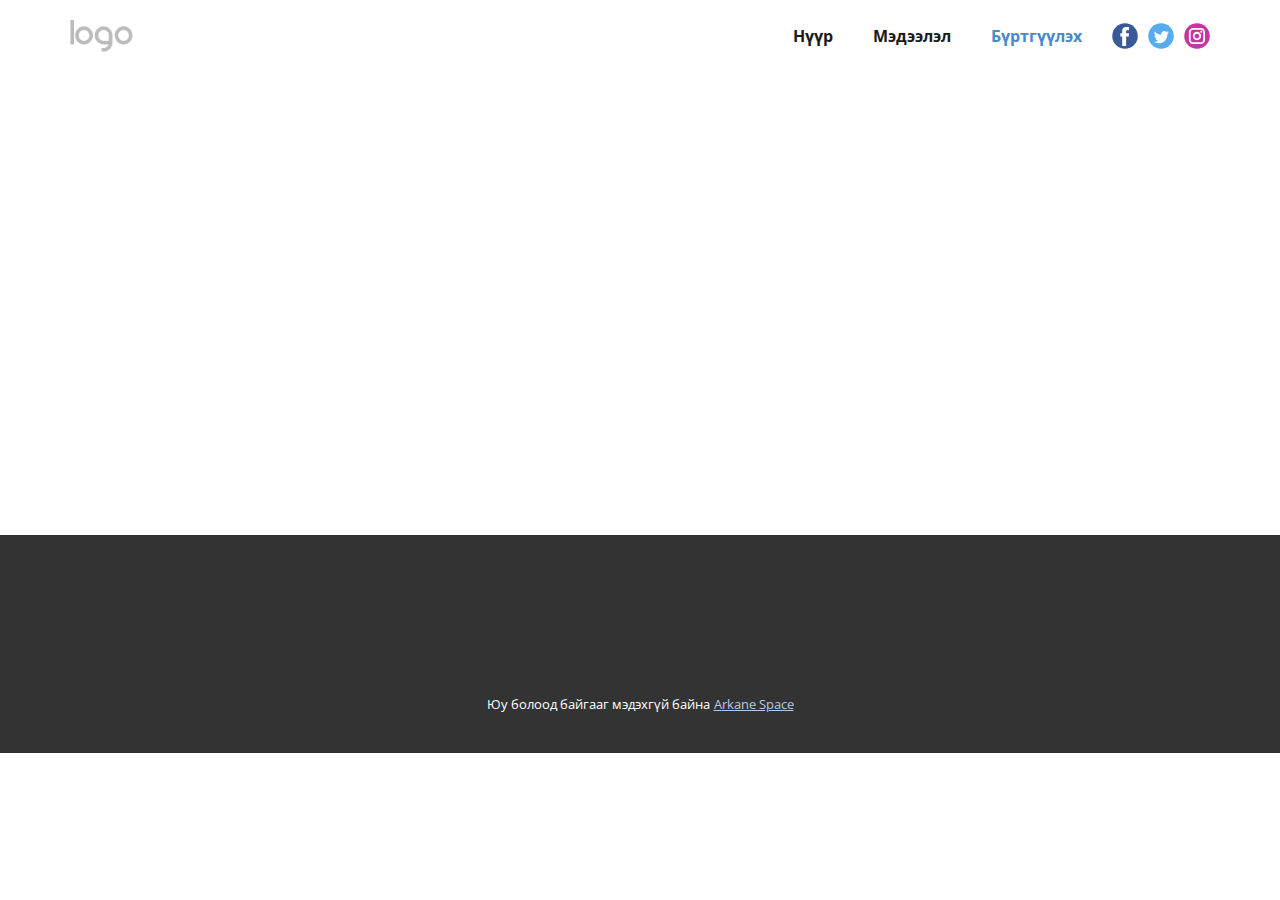
==== Бүртгүүлэх.html @ 8d53a7de "test launch" ====
<!DOCTYPE html>
<html style="font-size: 16px;" lang="en"><head>
    <meta name="viewport" content="width=device-width, initial-scale=1.0">
    <meta charset="utf-8">
    <meta name="keywords" content="">
    <meta name="description" content="">
    <title>Бүртгүүлэх</title>
    <link rel="stylesheet" href="nicepage.css" media="screen">
<link rel="stylesheet" href="Бүртгүүлэх.css" media="screen">
    <script class="u-script" type="text/javascript" src="jquery.js" defer=""></script>
    <script class="u-script" type="text/javascript" src="nicepage.js" defer=""></script>
    <meta name="generator" content="Nicepage 5.1.5, nicepage.com">
    <link id="u-theme-google-font" rel="stylesheet" href="https://fonts.googleapis.com/css?family=Roboto:100,100i,300,300i,400,400i,500,500i,700,700i,900,900i|Open+Sans:300,300i,400,400i,500,500i,600,600i,700,700i,800,800i">
    
    
    <script type="application/ld+json">{
		"@context": "http://schema.org",
		"@type": "Organization",
		"name": "",
		"logo": "images/default-logo.png",
		"sameAs": [
				"https://fb.com/thearkanespace",
				"https://twitter.com/thearkane0",
				"https://instagram.com/thearkane.space"
		]
}</script>
    <meta name="theme-color" content="#478ac9">
    <meta name="twitter:site" content="@">
    <meta name="twitter:card" content="summary_large_image">
    <meta name="twitter:title" content="Бүртгүүлэх">
    <meta name="twitter:description" content="">
    <meta property="og:title" content="Бүртгүүлэх">
    <meta property="og:type" content="website">
    <link href="Style.css" rel="stylesheet" />
  </head>
  <body class="u-body u-xl-mode" data-lang="en"><header class="u-align-center-sm u-align-center-xs u-clearfix u-header u-header" id="sec-0944"><div class="u-clearfix u-sheet u-sheet-1">
        <a href="https://nicepage.com" class="u-image u-logo u-image-1" data-image-width="80" data-image-height="40">
          <img src="images/default-logo.png" class="u-logo-image u-logo-image-1">
        </a>
        <div class="u-social-icons u-spacing-10 u-social-icons-1">
          <a class="u-social-url" title="facebook" target="_blank" href="https://fb.com/thearkanespace"><span class="u-icon u-social-facebook u-social-icon u-icon-1"><svg class="u-svg-link" preserveAspectRatio="xMidYMin slice" viewBox="0 0 112 112" style=""><use xmlns:xlink="http://www.w3.org/1999/xlink" xlink:href="#svg-9f32"></use></svg><svg class="u-svg-content" viewBox="0 0 112 112" x="0" y="0" id="svg-9f32"><circle fill="currentColor" cx="56.1" cy="56.1" r="55"></circle><path fill="#FFFFFF" d="M73.5,31.6h-9.1c-1.4,0-3.6,0.8-3.6,3.9v8.5h12.6L72,58.3H60.8v40.8H43.9V58.3h-8V43.9h8v-9.2
            c0-6.7,3.1-17,17-17h12.5v13.9H73.5z"></path></svg></span>
          </a>
          <a class="u-social-url" title="twitter" target="_blank" href="https://twitter.com/thearkane0"><span class="u-icon u-social-icon u-social-twitter u-icon-2"><svg class="u-svg-link" preserveAspectRatio="xMidYMin slice" viewBox="0 0 112 112" style=""><use xmlns:xlink="http://www.w3.org/1999/xlink" xlink:href="#svg-c5f0"></use></svg><svg class="u-svg-content" viewBox="0 0 112 112" x="0" y="0" id="svg-c5f0"><circle fill="currentColor" class="st0" cx="56.1" cy="56.1" r="55"></circle><path fill="#FFFFFF" d="M83.8,47.3c0,0.6,0,1.2,0,1.7c0,17.7-13.5,38.2-38.2,38.2C38,87.2,31,85,25,81.2c1,0.1,2.1,0.2,3.2,0.2
            c6.3,0,12.1-2.1,16.7-5.7c-5.9-0.1-10.8-4-12.5-9.3c0.8,0.2,1.7,0.2,2.5,0.2c1.2,0,2.4-0.2,3.5-0.5c-6.1-1.2-10.8-6.7-10.8-13.1
            c0-0.1,0-0.1,0-0.2c1.8,1,3.9,1.6,6.1,1.7c-3.6-2.4-6-6.5-6-11.2c0-2.5,0.7-4.8,1.8-6.7c6.6,8.1,16.5,13.5,27.6,14
            c-0.2-1-0.3-2-0.3-3.1c0-7.4,6-13.4,13.4-13.4c3.9,0,7.3,1.6,9.8,4.2c3.1-0.6,5.9-1.7,8.5-3.3c-1,3.1-3.1,5.8-5.9,7.4
            c2.7-0.3,5.3-1,7.7-2.1C88.7,43,86.4,45.4,83.8,47.3z"></path></svg></span>
          </a>
          <a class="u-social-url" title="instagram" target="_blank" href="https://instagram.com/thearkane.space"><span class="u-icon u-social-icon u-social-instagram u-icon-3"><svg class="u-svg-link" preserveAspectRatio="xMidYMin slice" viewBox="0 0 112 112" style=""><use xmlns:xlink="http://www.w3.org/1999/xlink" xlink:href="#svg-3739"></use></svg><svg class="u-svg-content" viewBox="0 0 112 112" x="0" y="0" id="svg-3739"><circle fill="currentColor" cx="56.1" cy="56.1" r="55"></circle><path fill="#FFFFFF" d="M55.9,38.2c-9.9,0-17.9,8-17.9,17.9C38,66,46,74,55.9,74c9.9,0,17.9-8,17.9-17.9C73.8,46.2,65.8,38.2,55.9,38.2
            z M55.9,66.4c-5.7,0-10.3-4.6-10.3-10.3c-0.1-5.7,4.6-10.3,10.3-10.3c5.7,0,10.3,4.6,10.3,10.3C66.2,61.8,61.6,66.4,55.9,66.4z"></path><path fill="#FFFFFF" d="M74.3,33.5c-2.3,0-4.2,1.9-4.2,4.2s1.9,4.2,4.2,4.2s4.2-1.9,4.2-4.2S76.6,33.5,74.3,33.5z"></path><path fill="#FFFFFF" d="M73.1,21.3H38.6c-9.7,0-17.5,7.9-17.5,17.5v34.5c0,9.7,7.9,17.6,17.5,17.6h34.5c9.7,0,17.5-7.9,17.5-17.5V38.8
            C90.6,29.1,82.7,21.3,73.1,21.3z M83,73.3c0,5.5-4.5,9.9-9.9,9.9H38.6c-5.5,0-9.9-4.5-9.9-9.9V38.8c0-5.5,4.5-9.9,9.9-9.9h34.5
            c5.5,0,9.9,4.5,9.9,9.9V73.3z"></path></svg></span>
          </a>
        </div>
        <nav class="u-align-left u-menu u-menu-one-level u-offcanvas u-menu-1">
          <div class="menu-collapse" style="font-size: 1rem; font-weight: 700; letter-spacing: 0px;">
            <a class="u-button-style u-custom-border u-custom-border-color u-custom-borders u-custom-left-right-menu-spacing u-custom-text-active-color u-custom-text-color u-custom-text-hover-color u-custom-top-bottom-menu-spacing u-nav-link" href="#">
              <svg class="u-svg-link" preserveAspectRatio="xMidYMin slice" viewBox="0 0 302 302" style=""><use xmlns:xlink="http://www.w3.org/1999/xlink" xlink:href="#svg-8a8f"></use></svg>
              <svg xmlns="http://www.w3.org/2000/svg" xmlns:xlink="http://www.w3.org/1999/xlink" version="1.1" id="svg-8a8f" x="0px" y="0px" viewBox="0 0 302 302" style="enable-background:new 0 0 302 302;" xml:space="preserve" class="u-svg-content"><g><rect y="36" width="302" height="30"></rect><rect y="236" width="302" height="30"></rect><rect y="136" width="302" height="30"></rect>
</g><g></g><g></g><g></g><g></g><g></g><g></g><g></g><g></g><g></g><g></g><g></g><g></g><g></g><g></g><g></g></svg>
            </a>
          </div>
          <div class="u-custom-menu u-nav-container">
            <ul class="u-nav u-spacing-20 u-unstyled u-nav-1"><li class="u-nav-item"><a class="u-button-style u-nav-link u-text-active-palette-1-base u-text-grey-90 u-text-hover-palette-2-base" href="Нүүр-.html" style="padding: 10px;">Нүүр </a>
</li><li class="u-nav-item"><a class="u-button-style u-nav-link u-text-active-palette-1-base u-text-grey-90 u-text-hover-palette-2-base" href="Мэдээлэл.html" style="padding: 10px;">Мэдээлэл</a>
</li><li class="u-nav-item"><a class="u-button-style u-nav-link u-text-active-palette-1-base u-text-grey-90 u-text-hover-palette-2-base" href="Бүртгүүлэх.html" style="padding: 10px;">Бүртгүүлэх</a>
</li></ul>
          </div>
          <div class="u-custom-menu u-nav-container-collapse">
            <div class="u-align-center u-black u-container-style u-inner-container-layout u-opacity u-opacity-95 u-sidenav">
              <div class="u-inner-container-layout u-sidenav-overflow">
                <div class="u-menu-close"></div>
                <ul class="u-align-center u-nav u-popupmenu-items u-unstyled u-nav-2"><li class="u-nav-item"><a class="u-button-style u-nav-link" href="Нүүр-.html">Нүүр </a>
</li><li class="u-nav-item"><a class="u-button-style u-nav-link" href="Мэдээлэл.html">Мэдээлэл</a>
</li><li class="u-nav-item"><a class="u-button-style u-nav-link" href="Бүртгүүлэх.html">Бүртгүүлэх</a>
</li></ul>
              </div>
            </div>
            <div class="u-black u-menu-overlay u-opacity u-opacity-70"></div>
          </div>
        </nav>
      </div></header>
    <section class="u-clearfix u-section-1" id="sec-457f">
      <div class="u-clearfix u-sheet u-sheet-1"></div>
    </section>
    


    
    
    <footer class="u-align-center u-clearfix u-footer u-grey-80 u-footer" id="sec-a7c8"><div class="u-clearfix u-sheet u-sheet-1"></div></footer>
    <section class="u-backlink u-clearfix u-grey-80">
      <p class="u-text">
        <span>Юу болоод байгааг мэдэхгүй байна</span>
      </p>
      <a class="u-link" href="https://thearkane.space" target="_blank">
        <span>Arkane Space</span>
      </a>
     
     
    </section>
  
</body></html>
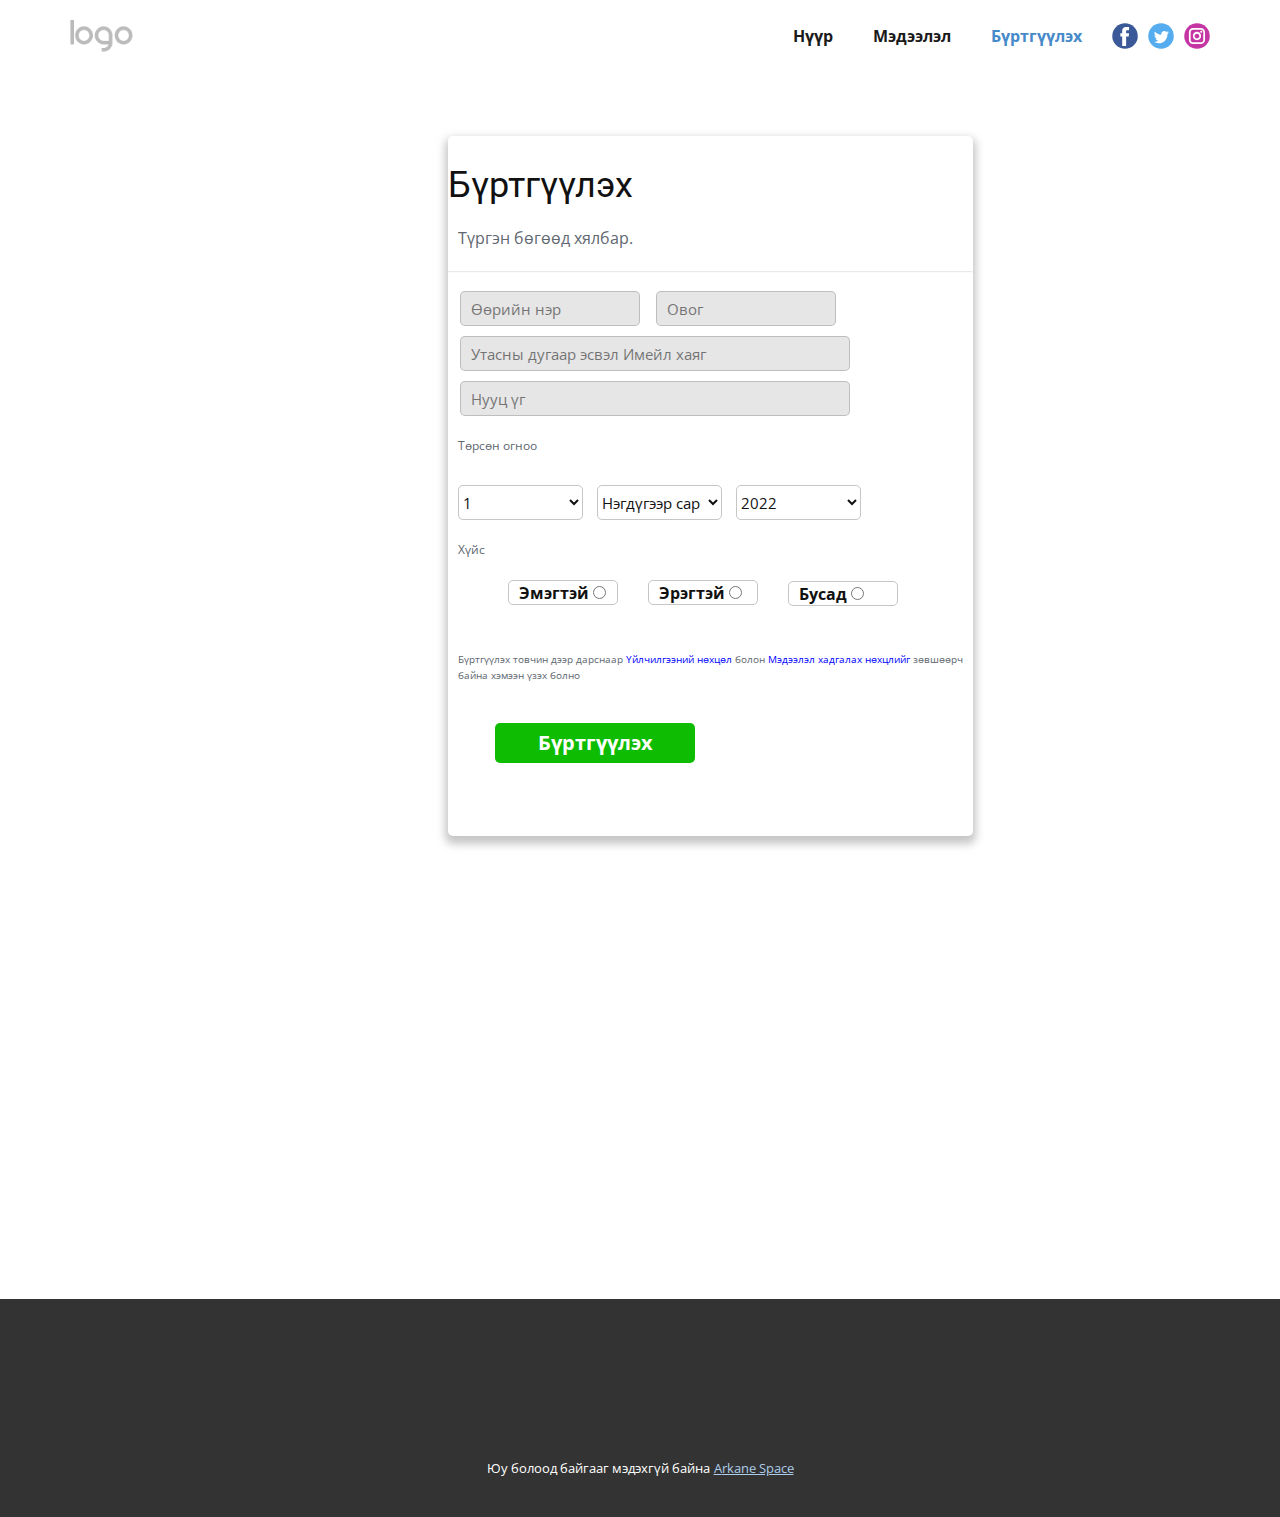
==== commit 4a7acb3b: "update2" ====
--- a/Бүртгүүлэх.html
+++ b/Бүртгүүлэх.html
@@ -81,6 +81,97 @@
           </div>
         </nav>
       </div></header>
+
+
+
+      <div class="main">
+        <form>
+          <h2 class="first_title">Бүртгүүлэх</h2>
+          <p class="first_sub_title" id="sub_title">Түргэн бөгөөд хялбар.</p>
+          <hr />
+       
+          <div class="input">
+            <input type="text" placeholder="Өөрийн нэр" class="first_name" id="all" required />
+            <input type="text" placeholder="Овог" class="sure_name" id="all" required />
+            <br />
+            <input type="email" placeholder="Утасны дугаар эсвэл Имейл хаяг" id="all1" required />
+            <br />
+            <input type="password" placeholder="Нууц үг" id="all1" required />
+            <br />
+          </div>
+      
+          <p class="sub_title_2" id="sub_title">Төрсөн огноо</p>
+          <select>
+            <option>1</option>
+            <option>2</option>
+            <option>3</option>
+            <option>4</option>
+            <option>5</option>
+            <option>6</option>
+            <option>7</option>
+            <option>8</option>
+            <option>9</option>
+            <option>10</option>
+          </select>
+          <select>
+            <option>Нэгдүгээр сар</option>
+            <option>Хоёрдугаар сар</option>
+            <option>Гуравдугаар сар</option>
+            <option>Дөрөвдүгээр сар</option>
+            <option>Тавдугаар сар</option>
+            <option>Зургаадугаар сар</option>
+            <option>Долдугаар сар</option>
+            <option>Наймдугаар сар</option>
+            <option>Есдүгээр сар</option>
+            <option>Аравдугаар сар</option>
+            <option>Арваннэгдүгээр сар</option>
+            <option>Арван хоёрдугаар сар</option>
+          </select>
+          <select>
+            <option>2022</option>
+            <option>2021</option>
+            <option>2020</option>
+            <option>2019</option>
+            <option>2018</option>
+            <option>2017</option>
+            <option>2016</option>
+            <option>2015</option>
+            <option>2014</option>
+            <option>2013</option>
+            <option>2012</option>
+            <option>2011</option>
+          </select>
+          
+          <br />
+   
+          <p class="sub_title_3" id="sub_title">Хүйс</p>
+          <div class="female" id="all_gender">
+            <label for="female"><b>Эмэгтэй</b> </label>
+            <input type="radio" name="gender" value="female" />
+          </div>
+          <div class="male" id="all_gender">
+            <label for="male"><b>Эрэгтэй</b></label>
+            <input type="radio" name="gender" value="male" />
+          </div>
+          <div class="other" id="all_gender">
+            <label for="other"><b>Бусад</b></label>
+            <input type="radio" name="gender" value="other" />
+          </div>
+          <!--Gender section end-->
+          <br />
+          <p class="sub_title_4">
+            Бүртгүүлэх товчин дээр дарснаар <a href="#"> Үйлчилгээний нөхцөл</a> болон
+            <a href="">Мэдээлэл хадгалах нөхцлийг</a>
+            зөвшөөрч байна хэмээн үзэх болно
+          </p>
+          <input type="submit" value="Бүртгүүлэх" class="submit" />
+        </form>
+      </div>
+
+
+
+
+
     <section class="u-clearfix u-section-1" id="sec-457f">
       <div class="u-clearfix u-sheet u-sheet-1"></div>
     </section>
--- a/Бүртгүүлэх.css
+++ b/Бүртгүүлэх.css
@@ -1,3 +1,130 @@
 .u-section-1 .u-sheet-1 {
   min-height: 463px;
-}+}
+
+
+
+
+
+
+@media screen and (min-width: 800px) {
+form {
+  width: 525px;
+  height: 700px;
+  margin-left: 35%;
+  margin-top: 5%;
+  padding-top: 10px;
+  box-shadow: 0px 5px 8px 3px #aaaa;
+  border-radius: 5px;
+  background: white;
+  z-index: 10;
+  position: relative;
+}
+/*1st title and sub-title start*/
+.first_title {
+  font-size: 32px;
+  padding: 10px 10px 0px 10px;
+}
+#sub_title {
+  color: #606770;
+  margin-left: 10px;
+}
+hr {
+  margin-top: 10px;
+  opacity: 20%;
+}
+/*1st title and sub-title end*/
+/*Input section start*/
+#all {
+  width: 180px;
+  border-radius: 5px;
+  background: #e6e6e6;
+  height: 35px;
+  border: 1px solid #aaaa;
+  font-size: 15px;
+  margin-left: 12px;
+  margin-top: 10px;
+  padding-left: 10px;
+}
+#all1 {
+  width: 390px;
+  background: #e6e6e6;
+  height: 35px;
+  border: 1px solid #aaaa;
+  border-radius: 5px;
+  font-size: 15px;
+  margin-left: 12px;
+  margin-top: 10px;
+  padding-left: 10px;
+}
+/*Input section end*/
+/*Date of birth section start*/
+.sub_title_2 {
+  margin-top: 10px;
+  font-size: 12px;
+}
+select {
+  width: 125px;
+  margin-left: 10px;
+  margin-top: 10px;
+  height: 35px;
+  font-size: 15px;
+  background: none;
+  border: 1px solid #aaaa;
+  border-radius: 5px;
+}
+/*Date of birth section end*/
+/*Gender section start*/
+.sub_title_3 {
+  margin-top: 10px;
+  font-size: 12px;
+}
+#all_gender {
+  width: 110px;
+  height: 25px;
+  border: 1px solid #aaaa;
+  padding: 0px 0px 0px 10px;
+  border-radius: 5px;
+}
+.female {
+  margin-left: 60px;
+  margin-top: 5px;
+}
+.male {
+  margin-top: -25px;
+  margin-left: 200px;
+}
+.other {
+  margin-left: 340px;
+  margin-top: -24px;
+}
+/*Gender section end*/
+/*last section start*/
+.sub_title_4 {
+  margin-left: 10px;
+  font-size: 10px;
+  color: #606770;
+}
+.sub_title_4 a {
+  text-decoration: none;
+  color: blue;
+}
+.submit {
+  width: 200px;
+  height: 40px;
+  background: #0ebd02;
+  border-radius: 5px;
+  color: white;
+  font-size: 20px;
+  font-weight: bold;
+  border: none;
+  margin-left: 9%;
+  margin-top: 20px;
+}
+.submit:hover {
+  opacity: 60%;
+}
+
+}
+/*last section end*/
+/*From Section end/